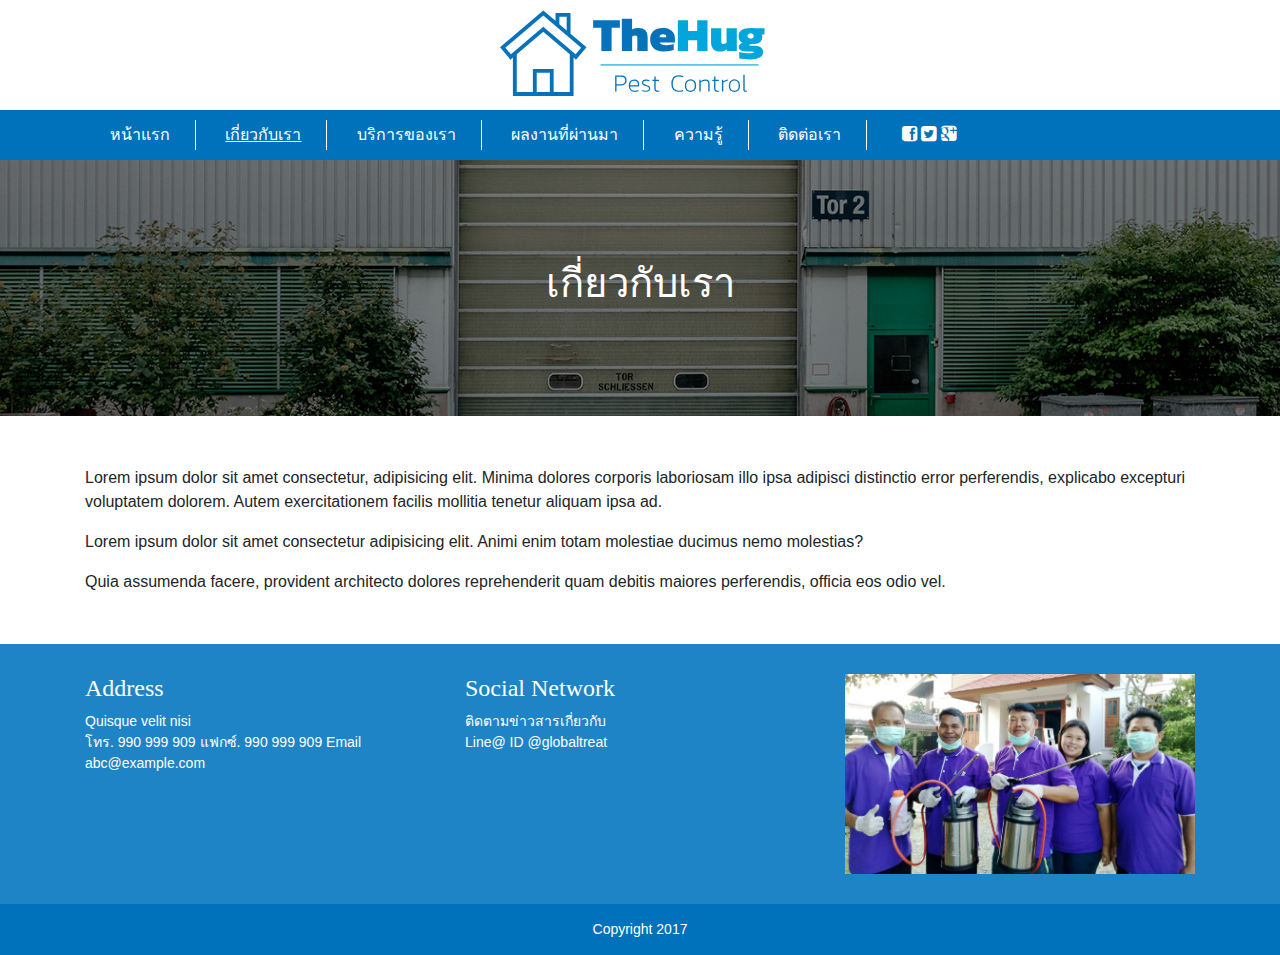
==== Page-AboutUs.html @ a10275b1 "add content srevice" ====
<!DOCTYPE html>
<html lang="en">

<head>
    <meta charset="UTF-8">
    <meta name="viewport" content="width=device-width, initial-scale=1.0">
    <meta http-equiv="X-UA-Compatible" content="ie=edge">
    <title>The Hug</title>
    <link rel="stylesheet" href="css/bootstrap.min.css">
    <link rel="stylesheet" href="css/font-awesome.min.css">        
    <link rel="stylesheet" href="css/fonts.css">
    <link rel="stylesheet" href="css/style.css">
</head>

<body>
    <header>
        <div class="logoWrapper">
            <a class="navbar-brand" href="#">
                <img src="images/logo-thehug.svg" alt="">
            </a>
            <button class="navbar-toggler d-lg-none d-xl-none" type="button" data-toggle="collapse" data-target="#navbarNavAltMarkup" aria-controls="navbarNavAltMarkup"
                aria-expanded="false" aria-label="Toggle navigation">
                <span class="hamburger"></span>
            </button>
        </div>
        <nav class="navbar navbar-expand-lg">
            <div class="container">
                <div class="collapse navbar-collapse" id="navbarNavAltMarkup">
                    <div class="navbar-nav">
                        <ul class="noList">
                            <li>
                                <a class="nav-item nav-link" href="index.html">หน้าแรก<span class="sr-only">(current)</span></a>
                            </li>
                            <li><a class="nav-item nav-link active" href="Page-AboutUs.html">เกี่ยวกับเรา</a></li>
                            <li><a class="nav-item nav-link" href="Page-Service.html#service1">บริการของเรา</a></li>
                            <li><a class="nav-item nav-link" href="Page-Portfolio.html">ผลงานที่ผ่านมา</a></li>                                                        
                            <li><a class="nav-item nav-link" href="Page-Knowledge.html">ความรู้</a></li>
                            <li><a class="nav-item nav-link" href="Page-Contact.html">ติดต่อเรา</a></li>
                            <li class="socialMediaList">
                                <a href="">
                                    <i class="fa fa-facebook-square" aria-hidden="true"></i>
                                </a>
                                <a href="">
                                    <i class="fa fa-twitter-square" aria-hidden="true"></i>
                                </a>
                                <a href="">
                                    <i class="fa fa-google-plus-square" aria-hidden="true"></i>
                                </a>
                            </li>
                        </ul>
                    </div>
                </div>
            </div>
        </nav>
    </header>

    <div class="pageTitle titlebgBackground" style="background-image: url('images/banner.jpg')">
        <div class="container">
            <h1>เกี่ยวกับเรา</h1>
        </div>
    </div>
    <div class="container">
        <div class="content">
            <p>Lorem ipsum dolor sit amet consectetur, adipisicing elit. Minima dolores corporis laboriosam illo ipsa adipisci distinctio error perferendis, explicabo excepturi voluptatem dolorem. Autem exercitationem facilis mollitia tenetur aliquam ipsa ad.</p>
            <p>Lorem ipsum dolor sit amet consectetur adipisicing elit. Animi enim totam molestiae ducimus nemo molestias?</p>
            <p>Quia assumenda facere, provident architecto dolores reprehenderit quam debitis maiores perferendis, officia eos odio vel.</p>
        </div>
    </div>
    <footer class="footer">
        <div class="footerInfoWrapper">
            <div class="container">
                <div class="row">
                    <div class="col-sm-4">
                        <h3 class="title">Address</h3>
                        <address>
                                Quisque velit nisi <br />
                                โทร. <a href="tel:">990 999 909</a>
                                แฟกซ์. <a href="">990 999 909</a>
                                Email  <a href="mailto:">abc@example.com</a>
                        </address>
                    </div>
                    <div class="col-sm-4">
                        <h3 class="title">Social Network</h3>
                        <address>
                                ติดตามข่าวสารเกี่ยวกับ<br />
                                Line@ ID <a href="tel:">@globaltreat</a>
                        </address>
                    </div>
                    <div class="col-sm-4">
                        <img src="images/team-1.jpg" alt="ทีมงาน" class="img-fluid">                    
                    </div>
                </div>
            </div>
        </div>
        <div class="ccWrapper">
            Copyright 2017
        </div>
    </footer>
    
    <script src="scripts/jquery-3.2.1.slim.min.js"></script>
    <script src="scripts/popper.min.js"></script>
    <script src="scripts/bootstrap.min.js"></script>
    <script src="scripts/pallarax.js"></script>

</body>

</html>
---- css/fonts.css ----
/*! Generated by Font Squirrel (https://www.fontsquirrel.com) on December 13, 2017 */



@font-face {
    font-family: 'kanitblack';
    src: url('../fonts/kanit-black-webfont.woff2') format('woff2'),
         url('../fonts/kanit-black-webfont.woff') format('woff');
    font-weight: normal;
    font-style: normal;

}




@font-face {
    font-family: 'kanitbold';
    src: url('../fonts/kanit-bold-webfont.woff2') format('woff2'),
         url('../fonts/kanit-bold-webfont.woff') format('woff');
    font-weight: normal;
    font-style: normal;

}




@font-face {
    font-family: 'kanitextrabold';
    src: url('../fonts/kanit-extrabold-webfont.woff2') format('woff2'),
         url('../fonts/kanit-extrabold-webfont.woff') format('woff');
    font-weight: normal;
    font-style: normal;

}




@font-face {
    font-family: 'kanitextralight';
    src: url('../fonts/kanit-extralight-webfont.woff2') format('woff2'),
         url('../fonts/kanit-extralight-webfont.woff') format('woff');
    font-weight: normal;
    font-style: normal;

}




@font-face {
    font-family: 'kanitlight';
    src: url('../fonts/kanit-light-webfont.woff2') format('woff2'),
         url('../fonts/kanit-light-webfont.woff') format('woff');
    font-weight: normal;
    font-style: normal;

}




@font-face {
    font-family: 'kanitmedium';
    src: url('../fonts/kanit-medium-webfont.woff2') format('woff2'),
         url('../fonts/kanit-medium-webfont.woff') format('woff');
    font-weight: normal;
    font-style: normal;

}
---- css/style.css ----
body {
  font-family: 'Kanit', sans-serif; }

.noList, .no-list {
  list-style: none;
  padding: 0;
  margin: 0; }

h1, h2, h3 {
  font-family: 'Kanit';
  font-weight: normal; }

.navbar-nav ul {
  list-style: none;
  padding: 0;
  margin: 0; }
.navbar-nav ul > li {
  display: block; }
  .navbar-nav ul > li a {
    font-family: 'Kanit';
    color: #333; }
    .navbar-nav ul > li a.active {
      color: #1f84c6; }
.navbar-nav ul .socialMediaList a {
  color: #333; }

.navbar-nav ul > li.socialMediaList {
  font-size: 18px;
  padding: 10px 15px; }

.navbar {
  padding: 0; }
  .navbar .nav-item {
    padding: 10px 15px;
    border-bottom: 1px solid #eee; }
  .navbar > .container {
    max-width: initial; }

.navbar-brand {
  font-size: 30px;
  padding: 0; }
  .navbar-brand img {
    width: 85px;
    height: 27px; }

.logoWrapper {
  text-align: left;
  padding: 0 15px; }

.navbar-toggler {
  float: right;
  padding: 10px 0;
  line-height: 0;
  font-size: 0; }

.hamburger {
  display: inline-block;
  width: 27px;
  height: 21px;
  background: url("../images/hamburger-menu.svg") no-repeat 0 0; }

.topBanner {
  overflow: hidden; }
  .topBanner img {
    width: 100%; }

.blockWrapper {
  margin: 15px 0; }

.blockTitle {
  background-color: #1f84c6;
  color: #fff;
  padding: 10px 15px;
  border-radius: 5px;
  font-size: 24px; }

.card-title {
  margin-bottom: 0;
  font-size: 16px; }

.creditCardSection {
  text-align: center;
  margin: 50px 0; }
  .creditCardSection img {
    max-width: 315px;
    margin-bottom: 15px; }

.parallax-container {
  position: relative;
  height: 455px;
  overflow: hidden; }

.parallax {
  position: absolute;
  height: 200%;
  width: 100%;
  z-index: -1; }

.projectDetailWrapper {
  padding: 50px 0;
  margin: 0;
  background-color: #0072bb;
  color: #fff; }

.portfolios a {
  color: #333;
  text-decoration: none; }
.portfolios .card-title {
  font-size: 18px;
  font-weight: normal; }
.portfolios .card {
  margin-bottom: 15px; }

.footer {
  background-color: #1f84c6;
  color: #fff;
  font-size: 14px; }
  .footer .footerInfoWrapper {
    padding: 30px 0; }
  .footer a {
    color: #fff; }
  .footer .title {
    font-size: 24px; }

.ccWrapper {
  text-align: center;
  padding: 15px 0;
  background-color: #0072bb; }

.card-deck a {
  color: #333; }
  .card-deck a:hover, .card-deck a:active, .card-deck a:focus {
    text-decoration: none; }

@media (min-width: 576px) {
  .card-deck .card {
    flex: auto;
    margin-bottom: 15px; } }
@media (min-width: 768px) {
  .card-deck .card {
    flex: 1 0 0;
    margin-bottom: 0; }

  .portfolios .card {
    margin-bottom: 15px; } }
@media (min-width: 992px) {
  .logoWrapper {
    text-align: center; }

  .navbar-brand {
    font-size: 30px; }
    .navbar-brand img {
      width: 265px;
      height: 90px; }

  .navbar-nav {
    width: 100%; }
    .navbar-nav ul {
      width: 100%; }
    .navbar-nav ul > li {
      display: inline-block;
      padding: 2px 0;
      width: auto; }
      .navbar-nav ul > li a:hover, .navbar-nav ul > li a.active {
        text-decoration: underline;
        color: #fff; }
    .navbar-nav ul .socialMediaList a {
      color: #fff; }
      .navbar-nav ul .socialMediaList a:hover, .navbar-nav ul .socialMediaList a.active {
        text-decoration: none; }

  .navbar {
    background-color: #0072bb;
    padding: .5rem 1rem; }
    .navbar .nav-item {
      border-bottom: 0;
      color: #fff;
      padding: 3px 15px; }
    .navbar > .container {
      max-width: 960px; }

  .navbar-expand-lg .navbar-nav .nav-link {
    padding-right: 25px;
    padding-left: 25px;
    border-right: 1px solid #fff;
    text-align: center; }

  .navbar-nav ul > li.socialMediaList {
    padding: 0 30px; }

  .logoWrapper {
    padding: 10px 15px; }

  .card-title {
    font-size: 24px; } }
@media (min-width: 1200px) {
  .navbar > .container {
    max-width: 1140px; } }
.titlebgBackground {
  padding: 100px 0;
  text-align: center;
  background-size: cover;
  background-position: center center;
  color: #fff;
  position: relative;
  z-index: 1;
  margin-bottom: 30px; }
  .titlebgBackground:before {
    content: '\00a0';
    position: absolute;
    top: 0;
    bottom: 0;
    left: 0;
    right: 0;
    background-color: rgba(0, 0, 0, 0.49);
    z-index: 0; }
  .titlebgBackground h1 {
    position: relative;
    z-index: 2; }

.content {
  margin: 50px 0; }

.itemImg {
  margin-bottom: 30px; }
  .itemImg a {
    display: block;
    overflow: hidden;
    position: relative; }
    .itemImg a:after {
      transition: all .2s ease-in-out;
      content: '\00a0';
      position: absolute;
      top: 0;
      left: 0;
      right: 0;
      bottom: 0;
      background-color: rgba(0, 0, 0, 0.3); }
    .itemImg a:hover:after, .itemImg a:focus:after, .itemImg a:active:after {
      background-color: rgba(0, 0, 0, 0.1); }

.itemOther {
  margin-bottom: 15px;
  clear: both;
  overflow: hidden; }
  .itemOther .imgWrapper {
    width: 30%;
    float: left;
    margin-right: 15px; }
  .itemOther .title {
    font-size: 16px; }
  .itemOther .date {
    color: #555; }

.sidebarTitle {
  margin-bottom: 15px; }

.pageTwoCol > .container .row > .col-md-8 {
  border-right: 1px solid #eee; }
.pageTwoCol .blockWrapper {
  margin: 30px 0; }

.card a {
  display: block;
  cursor: pointer; }
  .card a .cardImageWrapper {
    position: relative;
    overflow: hidden; }
    .card a .cardImageWrapper:after {
      transition: all .2s ease-in-out;
      content: '\00a0';
      position: absolute;
      top: 0;
      left: 0;
      right: 0;
      bottom: 0;
      background-color: rgba(0, 0, 0, 0.3); }
    .card a .cardImageWrapper img {
      transition: all 1s ease-in-out; }
  .card a:hover .cardImageWrapper:after, .card a:active .cardImageWrapper:after, .card a:focus .cardImageWrapper:after {
    background-color: rgba(0, 0, 0, 0.1); }
  .card a:hover .cardImageWrapper img, .card a:active .cardImageWrapper img, .card a:focus .cardImageWrapper img {
    transform: scale(1.1); }

.tabDescription {
  padding: 15px 0; }

.serviceTab .nav-tabs {
  border-bottom: 0;
  margin: 30px 0 10px; }
  .serviceTab .nav-tabs .nav-link {
    border: 1px solid #1f84c6;
    border-radius: 0;
    margin-right: 15px; }
    .serviceTab .nav-tabs .nav-link.active {
      background-color: #1f84c6;
      color: #fff; }
  .serviceTab .nav-tabs .nav-item {
    margin-bottom: 15px; }

.contactWrapper {
  margin: 50px 0; }
  .contactWrapper iframe {
    max-width: 100%;
    margin-top: 50px; }
  .contactWrapper .btn {
    cursor: pointer; }

/*# sourceMappingURL=style.css.map */
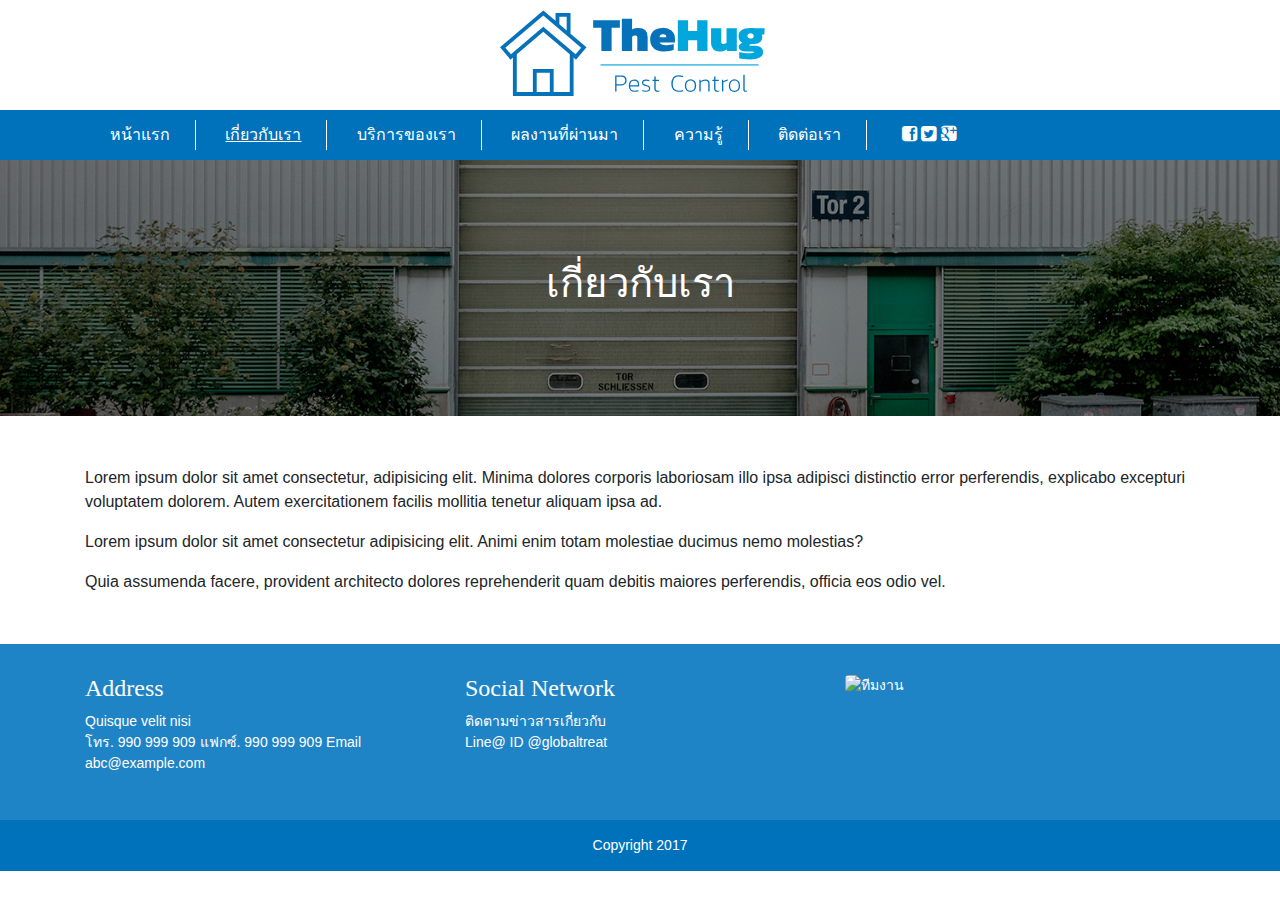
==== commit 31e9f46c: "add content footer" ====
--- a/Page-AboutUs.html
+++ b/Page-AboutUs.html
@@ -87,7 +87,7 @@
                         </address>
                     </div>
                     <div class="col-sm-4">
-                        <img src="images/team-1.jpg" alt="ทีมงาน" class="img-fluid">                    
+                        <img src="images/owner.jpg" alt="ทีมงาน" class="img-fluid rounded img-owner">                    
                     </div>
                 </div>
             </div>
--- a/css/style.css
+++ b/css/style.css
@@ -121,6 +121,23 @@
     color: #fff; }
   .footer .title {
     font-size: 24px; }
+
+.owner-wrapper {
+  text-align: center;
+  max-width: 250px; }
+  .owner-wrapper .img-wrapper {
+    max-width: 180px;
+    margin-bottom: 7px;
+    position: relative; }
+    .owner-wrapper .img-wrapper .name {
+      margin-bottom: 0;
+      position: absolute;
+      bottom: 0;
+      left: 0;
+      right: 0;
+      background-color: rgba(0, 0, 0, 0.441);
+      color: #fff;
+      padding: 5px; }
 
 .ccWrapper {
   text-align: center;
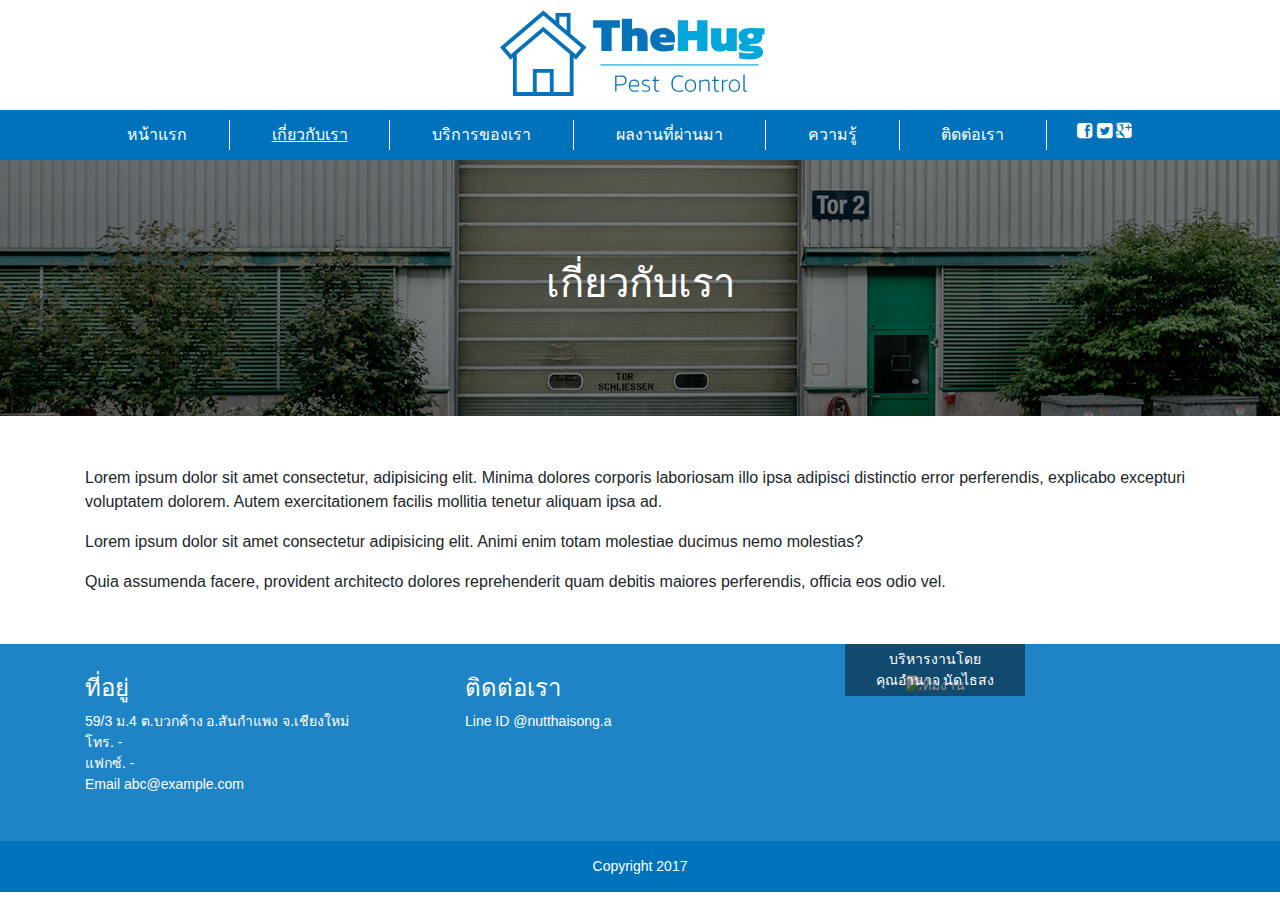
==== commit b7313128: "Add content" ====
--- a/Page-AboutUs.html
+++ b/Page-AboutUs.html
@@ -71,23 +71,28 @@
             <div class="container">
                 <div class="row">
                     <div class="col-sm-4">
-                        <h3 class="title">Address</h3>
+                        <h3 class="title">ที่อยู่</h3>
                         <address>
-                                Quisque velit nisi <br />
-                                โทร. <a href="tel:">990 999 909</a>
-                                แฟกซ์. <a href="">990 999 909</a>
+                                59/3 ม.4 ต.บวกค้าง อ.สันกำแพง จ.เชียงใหม่ <br />
+                                โทร. <a href="tel:">-</a><br />
+                                แฟกซ์. <a href="">-</a><br />
                                 Email  <a href="mailto:">abc@example.com</a>
                         </address>
                     </div>
                     <div class="col-sm-4">
-                        <h3 class="title">Social Network</h3>
-                        <address>
-                                ติดตามข่าวสารเกี่ยวกับ<br />
-                                Line@ ID <a href="tel:">@globaltreat</a>
-                        </address>
+                        <h3 class="title">ติดต่อเรา</h3>
+                        <div>
+                                
+                                Line ID <a href="tel:">@nutthaisong.a</a>
+                        </div>
                     </div>
                     <div class="col-sm-4">
-                        <img src="images/owner.jpg" alt="ทีมงาน" class="img-fluid rounded img-owner">                    
+                        <div class="owner-wrapper">
+                            <div class="img-wrapper">
+                                <img src="images/owner.jpg" alt="ทีมงาน" class="img-fluid rounded img-owner">
+                                <p class="name">บริหารงานโดย<br />คุณอำนาจ นัดไธสง</p>                    
+                            </div>
+                        </div>
                     </div>
                 </div>
             </div>
--- a/css/style.css
+++ b/css/style.css
@@ -173,11 +173,14 @@
   .navbar-nav {
     width: 100%; }
     .navbar-nav ul {
-      width: 100%; }
+      width: 100%;
+      display: flex;
+      justify-content: space-between; }
     .navbar-nav ul > li {
       display: inline-block;
       padding: 2px 0;
-      width: auto; }
+      width: auto;
+      flex-grow: 1; }
       .navbar-nav ul > li a:hover, .navbar-nav ul > li a.active {
         text-decoration: underline;
         color: #fff; }
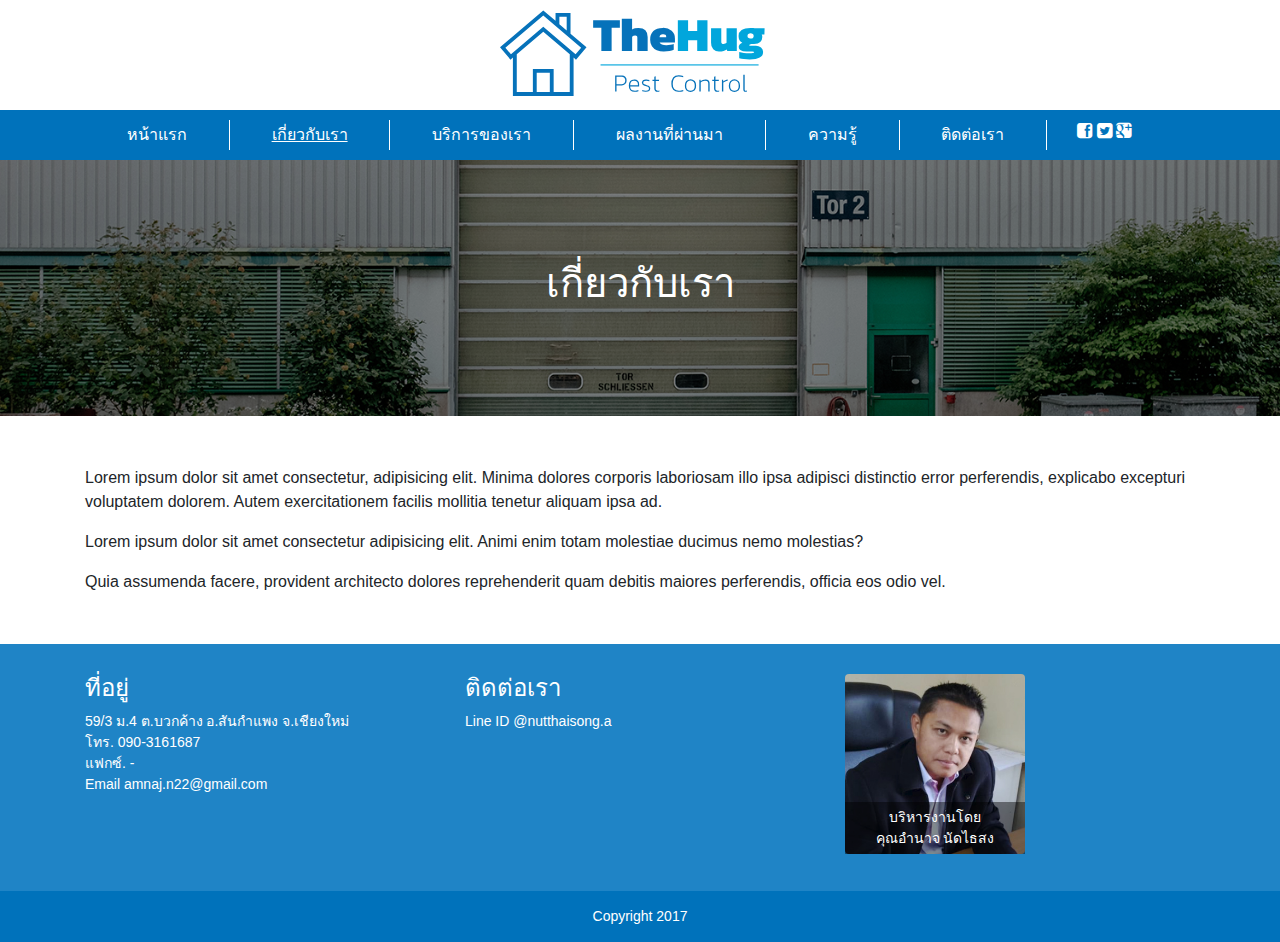
==== commit 5ba8699c: "add content" ====
--- a/Page-AboutUs.html
+++ b/Page-AboutUs.html
@@ -74,9 +74,9 @@
                         <h3 class="title">ที่อยู่</h3>
                         <address>
                                 59/3 ม.4 ต.บวกค้าง อ.สันกำแพง จ.เชียงใหม่ <br />
-                                โทร. <a href="tel:">-</a><br />
+                                โทร. <a href="tel:0903161687">090-3161687</a><br />
                                 แฟกซ์. <a href="">-</a><br />
-                                Email  <a href="mailto:">abc@example.com</a>
+                                Email  <a href="mailto:amnaj.n22@gmail.com">amnaj.n22@gmail.com</a>
                         </address>
                     </div>
                     <div class="col-sm-4">
@@ -89,7 +89,7 @@
                     <div class="col-sm-4">
                         <div class="owner-wrapper">
                             <div class="img-wrapper">
-                                <img src="images/owner.jpg" alt="ทีมงาน" class="img-fluid rounded img-owner">
+                                <img src="images/owner1.jpg" alt="ทีมงาน" class="img-fluid rounded img-owner">
                                 <p class="name">บริหารงานโดย<br />คุณอำนาจ นัดไธสง</p>                    
                             </div>
                         </div>
--- a/css/style.css
+++ b/css/style.css
@@ -100,7 +100,8 @@
   padding: 50px 0;
   margin: 0;
   background-color: #0072bb;
-  color: #fff; }
+  color: #fff;
+  font-size: 25px; }
 
 .portfolios a {
   color: #333;
@@ -271,6 +272,8 @@
     font-size: 16px; }
   .itemOther .date {
     color: #555; }
+  .itemOther a {
+    color: #333; }
 
 .sidebarTitle {
   margin-bottom: 15px; }
@@ -325,5 +328,7 @@
     margin-top: 50px; }
   .contactWrapper .btn {
     cursor: pointer; }
+  .contactWrapper a {
+    color: #333; }
 
 /*# sourceMappingURL=style.css.map */
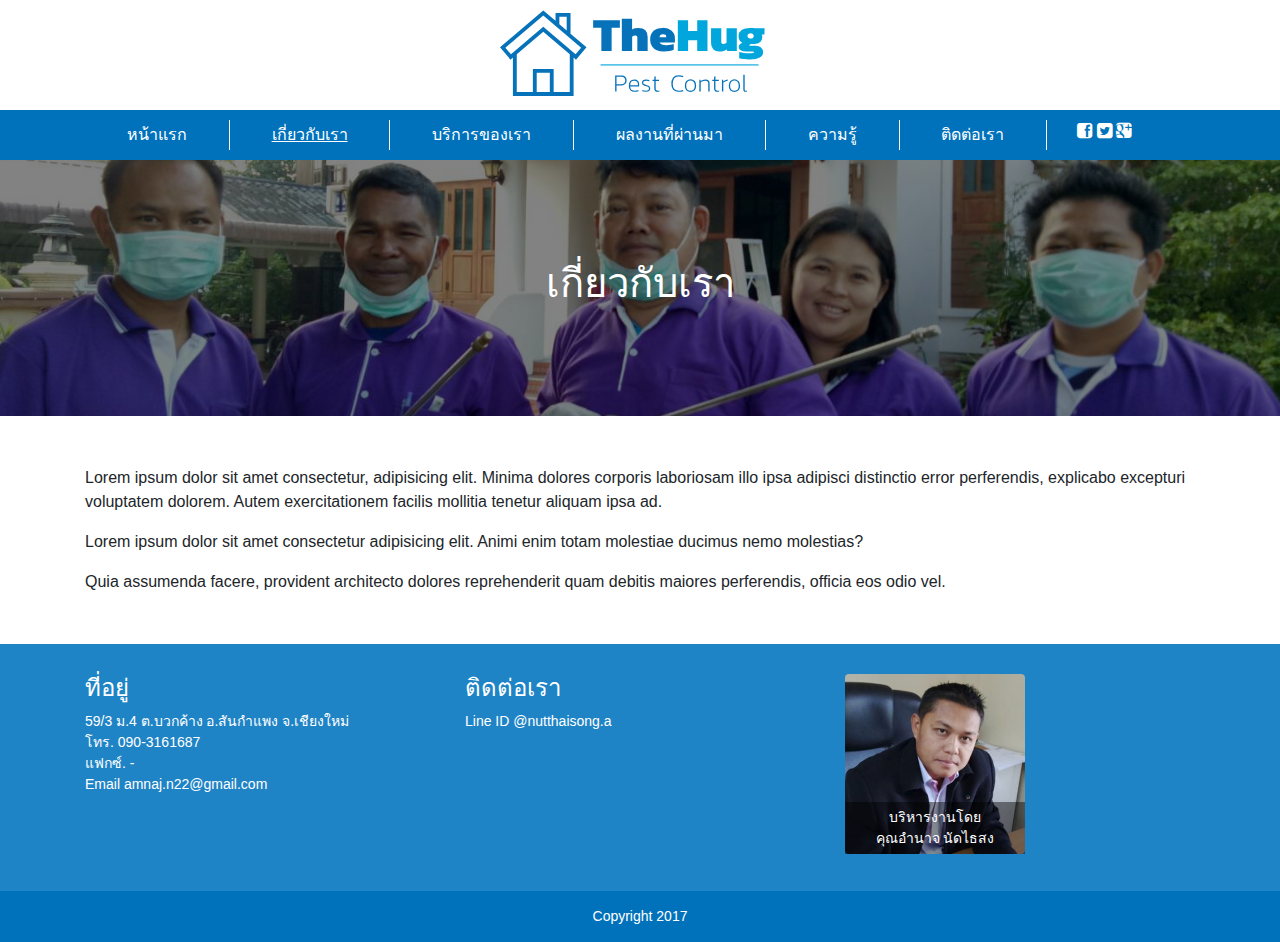
==== commit 15a4db35: "add content" ====
--- a/Page-AboutUs.html
+++ b/Page-AboutUs.html
@@ -37,7 +37,7 @@
                             <li><a class="nav-item nav-link" href="Page-Knowledge.html">ความรู้</a></li>
                             <li><a class="nav-item nav-link" href="Page-Contact.html">ติดต่อเรา</a></li>
                             <li class="socialMediaList">
-                                <a href="">
+                                <a href="https://www.facebook.com/nutthaisong.a" target="_blank">
                                     <i class="fa fa-facebook-square" aria-hidden="true"></i>
                                 </a>
                                 <a href="">
@@ -54,7 +54,7 @@
         </nav>
     </header>
 
-    <div class="pageTitle titlebgBackground" style="background-image: url('images/banner.jpg')">
+    <div class="pageTitle titlebgBackground" style="background-image: url('images/Team.jpg')">
         <div class="container">
             <h1>เกี่ยวกับเรา</h1>
         </div>
--- a/css/style.css
+++ b/css/style.css
@@ -150,6 +150,10 @@
   .card-deck a:hover, .card-deck a:active, .card-deck a:focus {
     text-decoration: none; }
 
+.pageTwoCol .imgSetWrapper {
+  min-height: 500px;
+  margin-top: 40px; }
+
 @media (min-width: 576px) {
   .card-deck .card {
     flex: auto;
@@ -160,7 +164,8 @@
     margin-bottom: 0; }
 
   .portfolios .card {
-    margin-bottom: 15px; } }
+    margin-bottom: 15px;
+    max-width: 350px; } }
 @media (min-width: 992px) {
   .logoWrapper {
     text-align: center; }
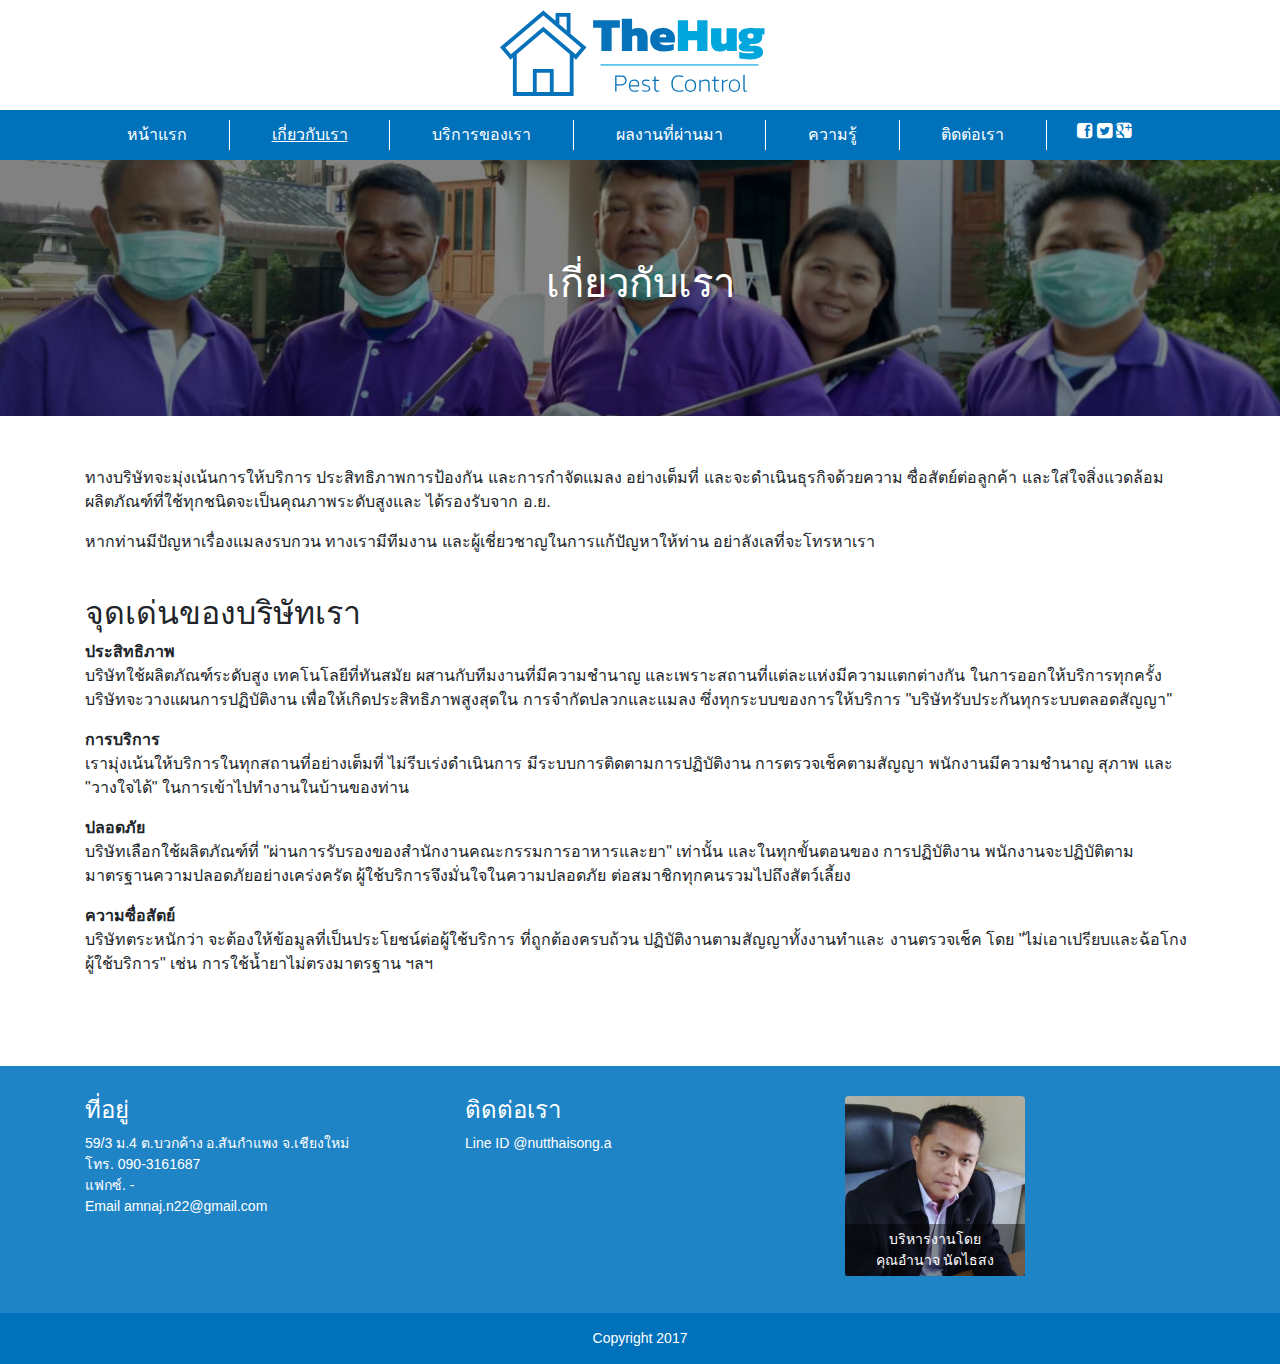
==== commit 52b2a912: "add content" ====
--- a/Page-AboutUs.html
+++ b/Page-AboutUs.html
@@ -61,9 +61,63 @@
     </div>
     <div class="container">
         <div class="content">
-            <p>Lorem ipsum dolor sit amet consectetur, adipisicing elit. Minima dolores corporis laboriosam illo ipsa adipisci distinctio error perferendis, explicabo excepturi voluptatem dolorem. Autem exercitationem facilis mollitia tenetur aliquam ipsa ad.</p>
-            <p>Lorem ipsum dolor sit amet consectetur adipisicing elit. Animi enim totam molestiae ducimus nemo molestias?</p>
-            <p>Quia assumenda facere, provident architecto dolores reprehenderit quam debitis maiores perferendis, officia eos odio vel.</p>
+            <p>
+                ทางบริษัทจะมุ่งเน้นการให้บริการ  ประสิทธิภาพการป้องกัน และการกำจัดแมลง อย่างเต็มที่ และจะดำเนินธุรกิจด้วยความ ซื่อสัตย์ต่อลูกค้า และใส่ใจสิ่งแวดล้อม ผลิตภัณฑ์ที่ใช้ทุกชนิดจะเป็นคุณภาพระดับสูงและ
+                ได้รองรับจาก อ.ย. 
+            </p>
+            <p>
+                หากท่านมีปัญหาเรื่องแมลงรบกวน ทางเรามีทีมงาน และผู้เชี่ยวชาญในการแก้ปัญหาให้ท่าน อย่าลังเลที่จะโทรหาเรา
+            </p>
+        
+            <br />
+            <h2>
+                จุดเด่นของบริษัทเรา
+            </h2>
+            <p>
+                <strong>
+                    ประสิทธิภาพ
+                </strong><br />
+                บริษัทใช้ผลิตภัณฑ์ระดับสูง เทคโนโลยีที่ทันสมัย ผสานกับทีมงานที่มีความชำนาญ และเพราะสถานที่แต่ละแห่งมีความแตกต่างกัน ในการออกให้บริการทุกครั้ง บริษัทจะวางแผนการปฏิบัติงาน เพื่อให้เกิดประสิทธิภาพสูงสุดใน
+                การจำกัดปลวกและแมลง ซึ่งทุกระบบของการให้บริการ "บริษัทรับประกันทุกระบบตลอดสัญญา"
+            </p>
+            <p>
+                <strong>
+                    การบริการ
+                </strong><br />
+                เรามุ่งเน้นให้บริการในทุกสถานที่อย่างเต็มที่ ไม่รีบเร่งดำเนินการ
+                มีระบบการติดตามการปฏิบัติงาน การตรวจเช็คตามสัญญา พนักงานมีความชำนาญ
+                สุภาพ และ "วางใจได้" ในการเข้าไปทำงานในบ้านของท่าน
+            </p>
+            <p>
+                <strong>
+                    ปลอดภัย
+                </strong><br />
+                บริษัทเลือกใช้ผลิตภัณฑ์ที่ "ผ่านการรับรองของสำนักงานคณะกรรมการอาหารและยา"
+                เท่านั้น และในทุกขั้นตอนของ การปฏิบัติงาน พนักงานจะปฏิบัติตามมาตรฐานความปลอดภัยอย่างเคร่งครัด
+                ผู้ใช้บริการจึงมั่นใจในความปลอดภัย ต่อสมาชิกทุกคนรวมไปถึงสัตว์เลี้ยง
+            </p>
+            <p>
+                <strong>
+                    ความซื่อสัตย์
+                </strong><br />
+                บริษัทตระหนักว่า จะต้องให้ข้อมูลที่เป็นประโยชน์ต่อผู้ใช้บริการ 
+                ที่ถูกต้องครบถ้วน ปฏิบัติงานตามสัญญาทั้งงานทำและ งานตรวจเช็ค 
+                โดย "ไม่เอาเปรียบและฉ้อโกงผู้ใช้บริการ" เช่น การใช้น้ำยาไม่ตรงมาตรฐาน ฯลฯ
+            </p>
+            <br />
+        
+        
+
+        
+        
+
+        
+        
+
+        
+        
+
+
         </div>
     </div>
     <footer class="footer">
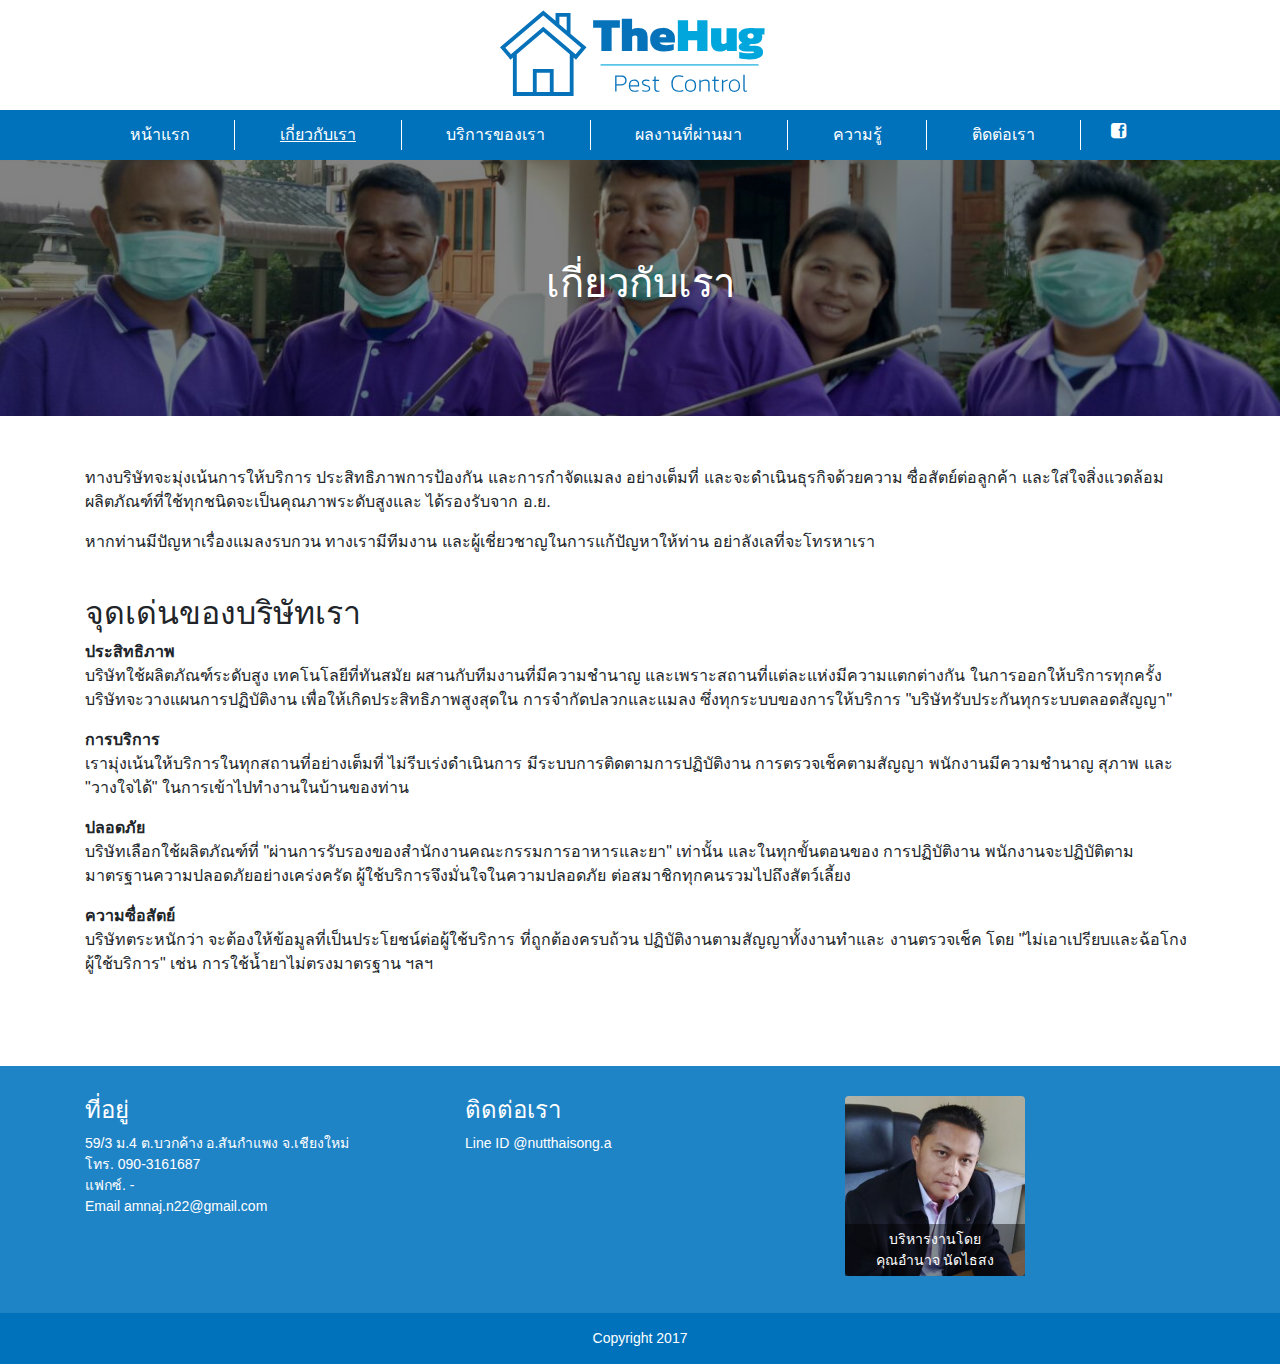
==== commit d88f5886: "fixed bug" ====
--- a/Page-AboutUs.html
+++ b/Page-AboutUs.html
@@ -5,7 +5,7 @@
     <meta charset="UTF-8">
     <meta name="viewport" content="width=device-width, initial-scale=1.0">
     <meta http-equiv="X-UA-Compatible" content="ie=edge">
-    <title>The Hug</title>
+    <title>The Hug | เกี่ยวกับเรา</title>
     <link rel="stylesheet" href="css/bootstrap.min.css">
     <link rel="stylesheet" href="css/font-awesome.min.css">        
     <link rel="stylesheet" href="css/fonts.css">
@@ -32,7 +32,7 @@
                                 <a class="nav-item nav-link" href="index.html">หน้าแรก<span class="sr-only">(current)</span></a>
                             </li>
                             <li><a class="nav-item nav-link active" href="Page-AboutUs.html">เกี่ยวกับเรา</a></li>
-                            <li><a class="nav-item nav-link" href="Page-Service.html#service1">บริการของเรา</a></li>
+                            <li><a class="nav-item nav-link" href="Page-Service.html">บริการของเรา</a></li>
                             <li><a class="nav-item nav-link" href="Page-Portfolio.html">ผลงานที่ผ่านมา</a></li>                                                        
                             <li><a class="nav-item nav-link" href="Page-Knowledge.html">ความรู้</a></li>
                             <li><a class="nav-item nav-link" href="Page-Contact.html">ติดต่อเรา</a></li>
@@ -40,12 +40,12 @@
                                 <a href="https://www.facebook.com/nutthaisong.a" target="_blank">
                                     <i class="fa fa-facebook-square" aria-hidden="true"></i>
                                 </a>
-                                <a href="">
+                                <!-- <a href="">
                                     <i class="fa fa-twitter-square" aria-hidden="true"></i>
                                 </a>
                                 <a href="">
                                     <i class="fa fa-google-plus-square" aria-hidden="true"></i>
-                                </a>
+                                </a> -->
                             </li>
                         </ul>
                     </div>
